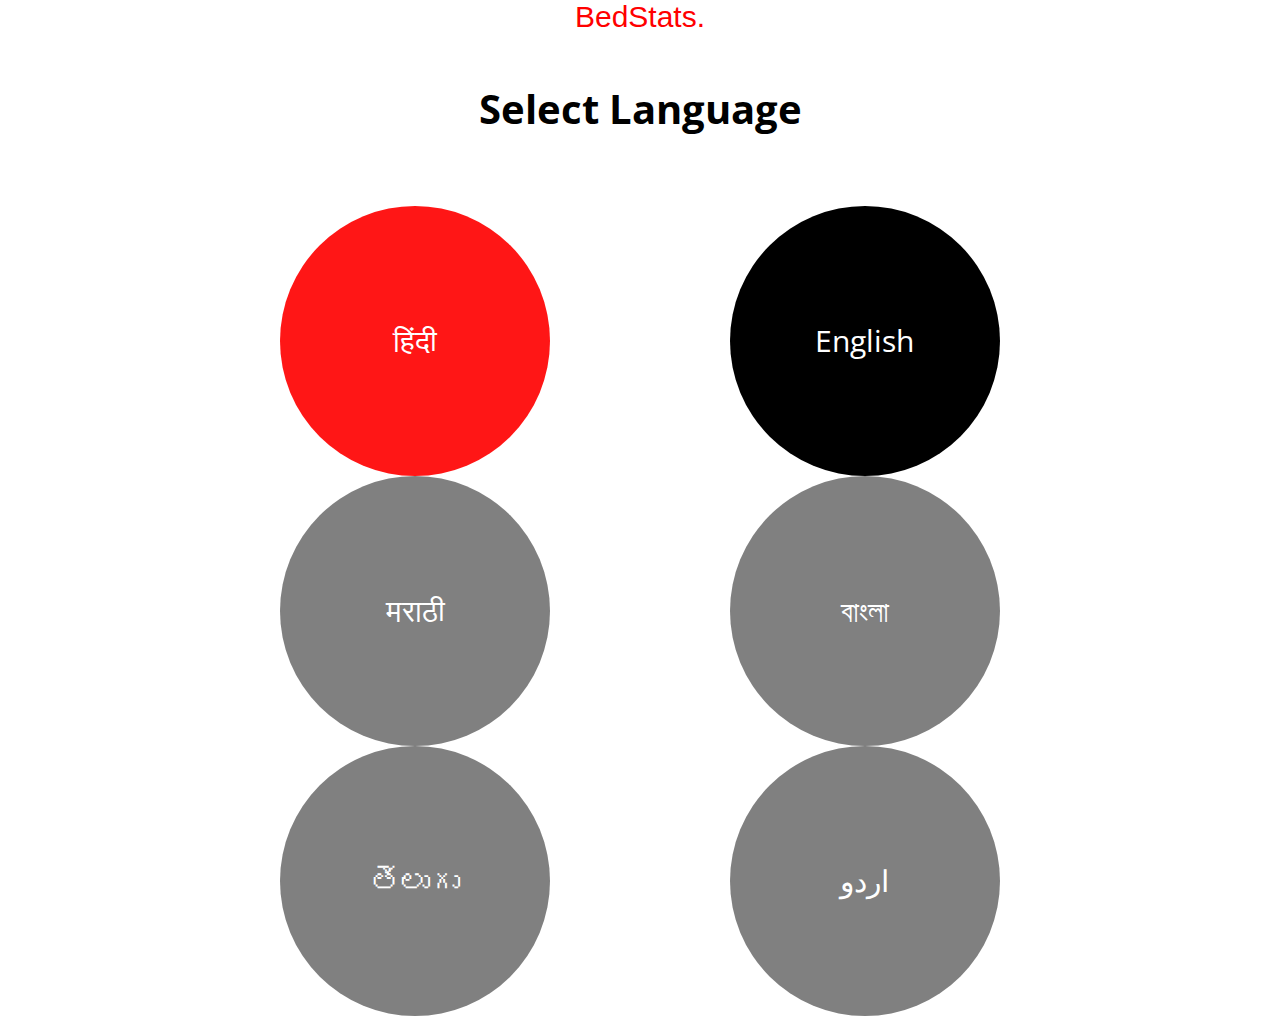
==== index.html @ 481906fa "first commit" ====
<!DOCTYPE html>
<html lang="en">
<head>
    <meta charset="UTF-8">
    <meta http-equiv="X-UA-Compatible" content="IE=edge">
    <meta name="viewport" content="width=device-width, initial-scale=1.0">
    <!-- meta info for favicon compatability -->
    <link rel="apple-touch-icon" sizes="180x180" href="assets/favicon/apple-touch-icon.png">
    <link rel="icon" type="image/png" sizes="32x32" href="assets/favicon/favicon-32x32.png">
    <link rel="icon" type="image/png" sizes="16x16" href="assets/favicon/favicon-16x16.png">
    <link rel="manifest" href="assets/favicon/site.webmanifest">
    <link rel="mask-icon" href="assets/favicon/safari-pinned-tab.svg" color="#5bbad5">
    <meta name="apple-mobile-web-app-title" content="BedStats - Find covid beds in your city now">
    <meta name="application-name" content="BedStats - Find covid beds in your city now">
    <meta name="msapplication-TileColor" content="#ff0000">
    <meta name="theme-color" content="#ffffff">
    <!-- stylesheets -->
    <link rel="apple-touch-startup-image" href="assets/ios_splashscreen.png" />
    <link rel="stylesheet" type="text/css" href="style.css" media="screen"/>
    <link href="https://fonts.googleapis.com/css2?family=Open+Sans:wght@300&display=swap" rel="stylesheet">
    <title>BedStats - Find covid beds in your city now</title>
</head>
<section id="loadingPage">
  <img src="assets/loading.svg" alt="">
</section>
<body>
  <header>
    <p>BedStats.</p>
  </header>
  <h1 style="display: none">BedStats - Find covid beds in your city now</h1>
<div class="caption">
  <h2 id="caption">Select Language</h2>
</div>
<div class="container">
  <div id="lang-1" onclick="triggerNext(this.id)" class="button circle">
    <span>हिंदी</span>
  </div>
  <div id="lang-2" onclick="triggerNext(this.id)" class="button circle">
    <span>English</span>
  </div>
  <div id="lang-3" onclick="triggerNext(this.id)" class="button circle">
    <span>मराठी</span>
  </div>
  <div id="lang-4" onclick="triggerNext(this.id)" class="button circle">
    <span>বাংলা</span>
  </div>
  <div id="lang-5" onclick="triggerNext(this.id)" class="button circle">
    <span>తెలుగు</span>
  </div>
  <div id="lang-6" onclick="triggerNext(this.id)" class="button circle">
    <span>اردو</span>
  </div>
</div>
</body>
<script type="text/javascript" src="/index.js" charset="utf-8"></script>
<script src="hospital-beds.js" charset="utf-8"></script>
</html>
---- style.css ----
@charset "UTF-8";
*, html{
  box-sizing: border-box;
  margin: 0;
  padding: 0;
}
#loadingPage{
  display: none;
  position: fixed;
  height: 100%;
  width: 100%;
  align-items: center;
  justify-content: center;
  z-index: 200;
}
body{
  background: white;/*#628bb6*/
  height: 100%;
  font-family: 'Open Sans', sans-serif;
  font-style: normal;
  transition-duration: 0.5s;
}
header{
  display: flex;
  position: absolute;
  top: 0;
  width: 100%;
  align-items: center;
  justify-content: center;
  color: red;
  font-family: sans-serif;
  font-size: 40px;
  transition-duration: 0.5s;
}
.caption{
  display: flex;
  height: 20vh;
  width: 100%;
  align-items: center;
  justify-content: center;
}
h2{
  font-size: 40px;
  text-align: center;
}
.container{
  display: flex;
  width: 100%;
  height: 80vh;
  padding: 2vw;
  flex-flow: row wrap;
  justify-content: center;
  align-content: space-around;
  text-align: center;
}
.button{
  display: flex;
  margin-right: 7vw;
  margin-left: 7vw;
  justify-content: center;
  align-items: center;
}
.button span{
  color: white;
}
.lang-2{
  font-size: 33px;
}
/* utility */
.circle{
  height: 30vw;
  width: 30vw;
  border-radius: 30vw;
  font-size: 30px;
}
.rectangle{
  width: 100%;
  height: 30vw;
  font-size: 20px;
  border-radius: 6px;
  padding: 4px;
}
.modal-bg{
  display: flex;
  height: 100vh;
  width: 100vw;
  align-items: center;
  justify-content: center;
  background: black;
  opacity: 50%;
  position: absolute;
  top: 0;
  z-index: 100;
}
.modal-container{
  height: 90%;
  width: 90%;
  background: white;
}
/* bedstats layout */
.bedstats-1{
  position: relative;
  height: 40vw;
  top: -20%;
}
.bedstats-2, .bedstats-3 {
  width: 30vw;
  height: auto;
  position: relative;
  top: -50%
}
.bedstats-4{
  position: absolute;
  left: 0;
  top: 60%;
  width: 20vw;
  height: 20vw;
  font-size: 10px
}
.bedstats-5{
  position: absolute;
  bottom: 0;
  height: auto;
}
/* pc and landscape support */
@media screen and (orientation: landscape) {
  header{
    font-size: 30px;
  }
  .caption{
    position: relative;
    top: 2vh;
  }
  .circle{
    height: 30vh;
    width: 30vh;
    border-radius: 30vh;
  }
  .rectangle{
    width: 80%;
    height: 30%;
  }
}
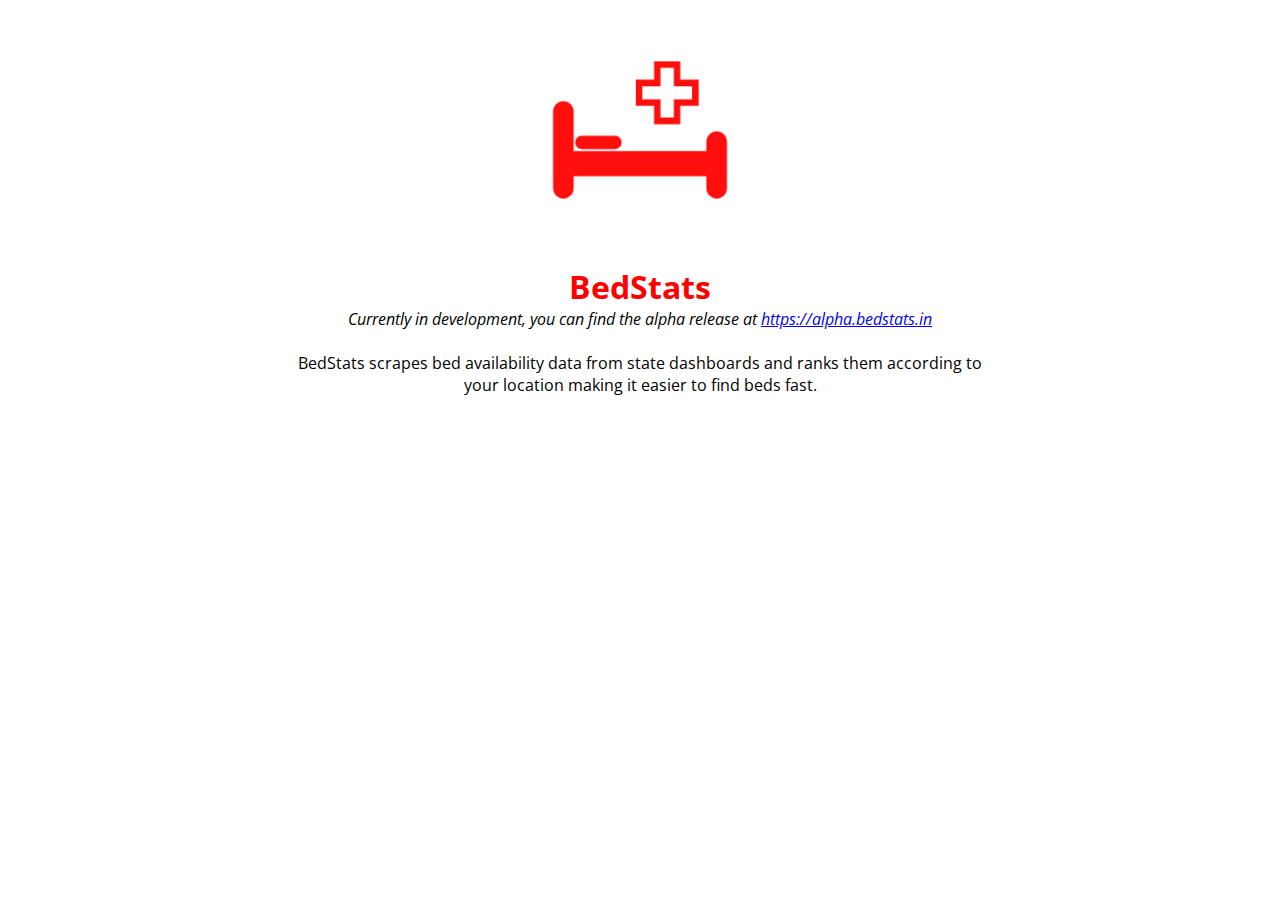
==== commit f333069f: "development info page" ====
--- a/index.html
+++ b/index.html
@@ -1,6 +1,6 @@
 <!DOCTYPE html>
-<html lang="en">
-<head>
+<html lang="en" dir="ltr">
+  <head>
     <meta charset="UTF-8">
     <meta http-equiv="X-UA-Compatible" content="IE=edge">
     <meta name="viewport" content="width=device-width, initial-scale=1.0">
@@ -16,42 +16,45 @@
     <meta name="theme-color" content="#ffffff">
     <!-- stylesheets -->
     <link rel="apple-touch-startup-image" href="assets/ios_splashscreen.png" />
-    <link rel="stylesheet" type="text/css" href="style.css" media="screen"/>
     <link href="https://fonts.googleapis.com/css2?family=Open+Sans:wght@300&display=swap" rel="stylesheet">
     <title>BedStats - Find covid beds in your city now</title>
-</head>
-<section id="loadingPage">
-  <img src="assets/loading.svg" alt="">
-</section>
-<body>
-  <header>
-    <p>BedStats.</p>
-  </header>
-  <h1 style="display: none">BedStats - Find covid beds in your city now</h1>
-<div class="caption">
-  <h2 id="caption">Select Language</h2>
-</div>
-<div class="container">
-  <div id="lang-1" onclick="triggerNext(this.id)" class="button circle">
-    <span>हिंदी</span>
-  </div>
-  <div id="lang-2" onclick="triggerNext(this.id)" class="button circle">
-    <span>English</span>
-  </div>
-  <div id="lang-3" onclick="triggerNext(this.id)" class="button circle">
-    <span>मराठी</span>
-  </div>
-  <div id="lang-4" onclick="triggerNext(this.id)" class="button circle">
-    <span>বাংলা</span>
-  </div>
-  <div id="lang-5" onclick="triggerNext(this.id)" class="button circle">
-    <span>తెలుగు</span>
-  </div>
-  <div id="lang-6" onclick="triggerNext(this.id)" class="button circle">
-    <span>اردو</span>
-  </div>
-</div>
-</body>
-<script type="text/javascript" src="/index.js" charset="utf-8"></script>
-<script src="hospital-beds.js" charset="utf-8"></script>
+  </head>
+  <style media="screen">
+  *, html{
+    box-sizing: border-box;
+    margin: 0;
+    padding: 0;
+  }
+  body{
+    display: block;
+    width: 100vw;
+    height: 100vh;
+  }
+    .page-container{
+      display: block;
+      width: 100%;
+      height: 100%;
+      font-family: Open Sans, sans-serif;
+      text-align: center;
+    }
+    h1{color: red}
+    .description:first-child{
+      font-style: italic;
+    }
+  </style>
+  <body>
+    <section class="page-container">
+      <div class="logo">
+        <img src="assets/logo/bedstats_logo.png" alt="bedstats">
+      </div>
+      <div class="caption">
+        <h1>BedStats</h1>
+      </div>
+      <div class="description">
+        <p style="font-style:italic">Currently in development, you can find the alpha release at <a href="https://alpha.bedstats.in">https://alpha.bedstats.in</a></p><br>
+        <p>BedStats scrapes bed availability data from state dashboards and ranks them according to <br>
+        your location making it easier to find beds fast.</p>
+      </div>
+    </section>
+  </body>
 </html>
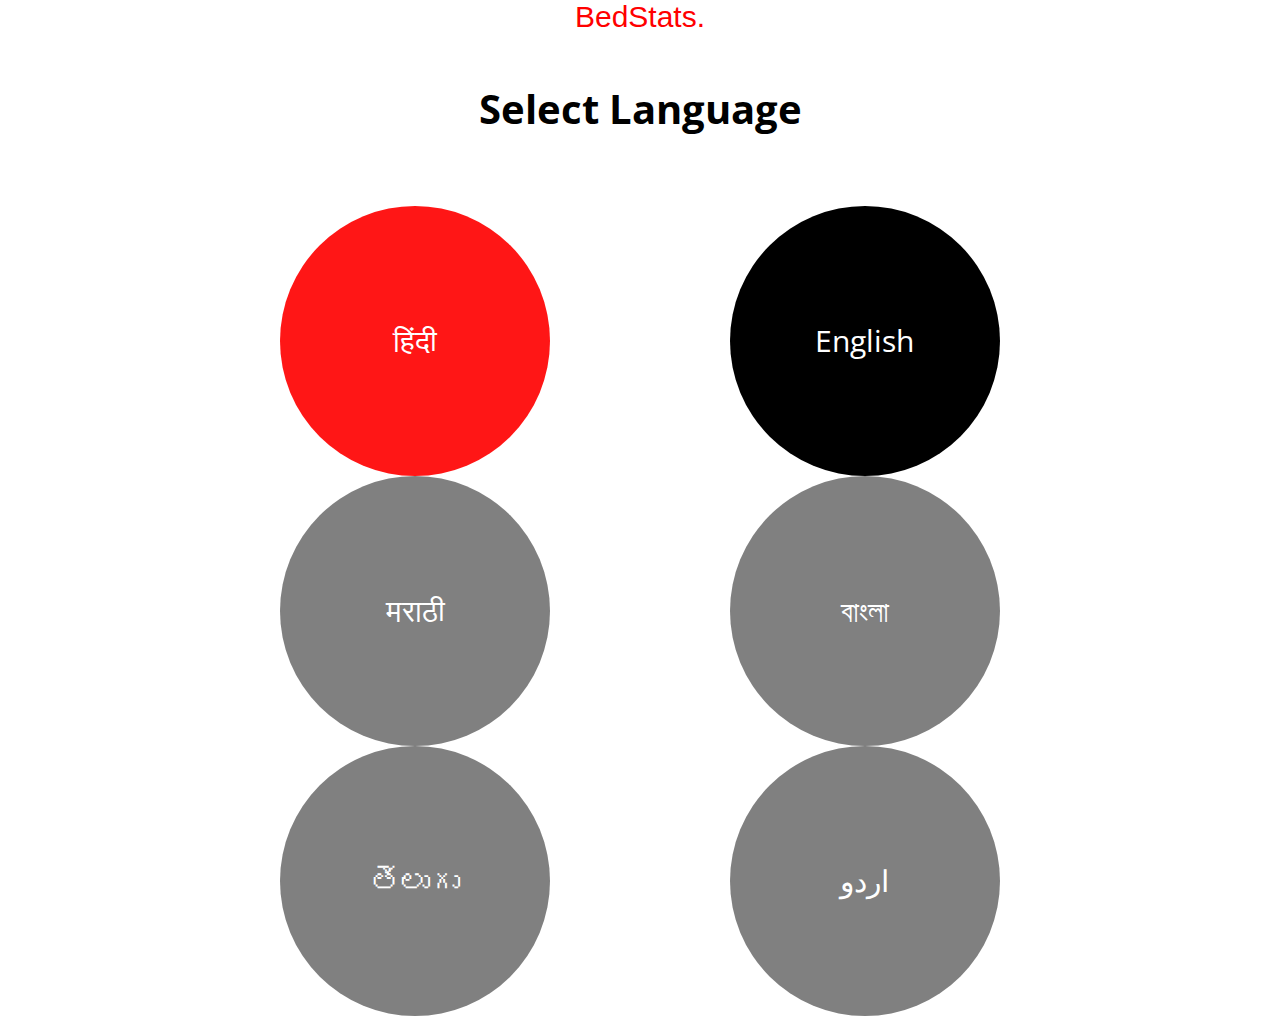
==== commit d424184f: "error notification added" ====
--- a/index.html
+++ b/index.html
@@ -1,6 +1,6 @@
 <!DOCTYPE html>
-<html lang="en" dir="ltr">
-  <head>
+<html lang="en">
+<head>
     <meta charset="UTF-8">
     <meta http-equiv="X-UA-Compatible" content="IE=edge">
     <meta name="viewport" content="width=device-width, initial-scale=1.0">
@@ -16,45 +16,44 @@
     <meta name="theme-color" content="#ffffff">
     <!-- stylesheets -->
     <link rel="apple-touch-startup-image" href="assets/ios_splashscreen.png" />
-    <link href="https://fonts.googleapis.com/css2?family=Open+Sans:wght@300&display=swap" rel="stylesheet">
+    <link rel="stylesheet" type="text/css" href="style.css" media="screen"/>
     <title>BedStats - Find covid beds in your city now</title>
-  </head>
-  <style media="screen">
-  *, html{
-    box-sizing: border-box;
-    margin: 0;
-    padding: 0;
-  }
-  body{
-    display: block;
-    width: 100vw;
-    height: 100vh;
-  }
-    .page-container{
-      display: block;
-      width: 100%;
-      height: 100%;
-      font-family: Open Sans, sans-serif;
-      text-align: center;
-    }
-    h1{color: red}
-    .description:first-child{
-      font-style: italic;
-    }
-  </style>
-  <body>
-    <section class="page-container">
-      <div class="logo">
-        <img src="assets/logo/bedstats_logo.png" alt="bedstats">
+</head>
+<section id="loadingPage" class="loading-overlay">
+  <img class="loading-icon" src="assets/loading.svg" alt="">
+</section>
+<body>
+  <header>
+    <p>BedStats.</p>
+  </header>
+  <h1 style="display: none">BedStats - Find covid beds in your city now</h1>
+  <section class="body-container">
+    <div class="caption">
+      <h2 id="caption">Select Language</h2>
+    </div>
+    <div class="container">
+      <div id="lang-1" onclick="triggerNext(this.id)" class="button circle">
+        <span>हिंदी</span>
       </div>
-      <div class="caption">
-        <h1>BedStats</h1>
+      <div id="lang-2" onclick="triggerNext(this.id)" class="button circle">
+        <span>English</span>
       </div>
-      <div class="description">
-        <p style="font-style:italic">Currently in development, you can find the alpha release at <a href="https://alpha.bedstats.in">https://alpha.bedstats.in</a></p><br>
-        <p>BedStats scrapes bed availability data from state dashboards and ranks them according to <br>
-        your location making it easier to find beds fast.</p>
+      <div id="lang-3" onclick="triggerNext(this.id)" class="button circle">
+        <span>मराठी</span>
       </div>
-    </section>
-  </body>
+      <div id="lang-4" onclick="triggerNext(this.id)" class="button circle">
+        <span>বাংলা</span>
+      </div>
+      <div id="lang-5" onclick="triggerNext(this.id)" class="button circle">
+        <span>తెలుగు</span>
+      </div>
+      <div id="lang-6" onclick="triggerNext(this.id)" class="button circle">
+        <span>اردو</span>
+      </div>
+    </div>
+  </section>
+</body>
+<script type="text/javascript" src="index.js" charset="utf-8"></script>
+<script type="text/javascript" src="hospital-beds.js" charset="utf-8"></script>
+<link href="https://fonts.googleapis.com/css2?family=Open+Sans:wght@300&display=swap" rel="stylesheet">
 </html>
--- a/style.css
+++ b/style.css
@@ -0,0 +1,232 @@
+@charset "UTF-8";
+*, html{
+  box-sizing: border-box;
+  margin: 0;
+  padding: 0;
+}
+.loading-overlay{
+  display: flex;
+  height: 100vh;
+  width: 100vw;
+  position: fixed;
+  background: white;
+  opacity: 0.5;
+  justify-content: center;
+  align-items: center;
+  transition-duration: 0.5s;
+  z-index: 200;
+}
+.overlay-bg{
+  display: flex;
+  height: 100vh;
+  width: 100vw;
+  align-items: center;
+  justify-content: center;
+  background: black;
+  opacity: 50%;
+  position: absolute;
+  top: 0;
+  z-index: 100;
+}
+.overlay-container{
+  height: 90%;
+  width: 90%;
+  background: white;
+}
+.body-container{
+  display: block;
+  position: relative;
+  z-index: 100;
+}
+body{
+  background: white;/*#628bb6*/
+  height: 100%;
+  font-family: 'Open Sans', sans-serif;
+  font-style: normal;
+  transition-duration: 0.5s;
+}
+.message{
+  display: flex;
+  position: fixed;
+  max-width: 100%;
+  height: auto;
+  flex-direction: column;
+  border-bottom-left-radius: 10%;
+  border-bottom-right-radius: 10%;
+  background: #f3f309;
+  word-wrap: break-word;
+  animation: fadeIn 0.5s;
+  -webkit-animation: fadeIn 0.5s;
+  -moz-animation: fadeIn 0.5s;
+  -o-animation: fadeIn 0.5s;
+  -ms-animation: fadeIn 0.5s;
+  z-index: 200;
+}
+.message-type{
+  display: flex;
+  width: 100%;
+  height: auto;
+  padding: 2%;
+  border-bottom-left-radius: 10%;
+  border-bottom-right-radius: 10%;
+  background: #eacc29;
+  color: red;
+}
+.message-body{
+  display: flex;
+  position: relative;
+  width: 100%;
+  height: auto;
+  padding: 2%;
+  background: #f3f309;
+  /* fatal error */
+}
+
+header{
+  display: flex;
+  position: absolute;
+  top: 0;
+  width: 100%;
+  align-items: center;
+  justify-content: center;
+  color: red;
+  font-family: sans-serif;
+  font-size: 40px;
+  transition-duration: 0.5s;
+}
+.caption{
+  display: flex;
+  height: 20vh;
+  width: 100%;
+  align-items: center;
+  justify-content: center;
+}
+h2{
+  font-size: 40px;
+  text-align: center;
+}
+.container{
+  display: flex;
+  width: 100%;
+  height: 80vh;
+  padding: 2vw;
+  flex-flow: row wrap;
+  justify-content: center;
+  align-content: space-around;
+  text-align: center;
+}
+.button{
+  display: flex;
+  margin-right: 7vw;
+  margin-left: 7vw;
+  justify-content: center;
+  align-items: center;
+  cursor: pointer;
+}
+.button span{
+  color: white;
+}
+.lang-2{
+  font-size: 33px;
+}
+/* utility */
+.circle{
+  height: 30vw;
+  width: 30vw;
+  border-radius: 30vw;
+  font-size: 30px;
+}
+.rectangle{
+  width: 100%;
+  height: 30vw;
+  font-size: 20px;
+  border-radius: 6px;
+  padding: 4px;
+}
+
+/* bedstats layout */
+.bedstats-1{
+  position: relative;
+  height: 40vw;
+  top: -20%;
+  pointer-events: none;
+}
+.bedstats-2, .bedstats-3 {
+  width: 30vw;
+  height: auto;
+  position: relative;
+  top: -50%
+}
+.bedstats-4{
+  position: absolute;
+  left: 0;
+  top: 60%;
+  width: 20vw;
+  height: 20vw;
+  font-size: 10px
+}
+.bedstats-5{
+  position: absolute;
+  bottom: 0;
+  height: auto;
+}
+
+td {border: solid black 1px}
+/* TESTING */
+/* alert overlay */
+
+
+/* pc and landscape support */
+@media screen and (orientation: landscape) {
+  header{
+    font-size: 30px;
+  }
+  .caption{
+    position: relative;
+    top: 2vh;
+  }
+  .circle{
+    height: 30vh;
+    width: 30vh;
+    border-radius: 30vh;
+  }
+  .rectangle{
+    width: 80%;
+    height: 30%;
+  }
+  /* bedstats layout */
+  .bedstats-1{
+    position: relative;
+    height: 30vh;
+    top: -15%;
+    pointer-events: none;
+  }
+  .bedstats-2, .bedstats-3 {
+    margin-left: 15vw;
+    margin-right: 15vw;
+    width: 30vh;
+    height: auto;
+    position: relative;
+    top: -35%;
+  }
+  .bedstats-4{
+    position: absolute;
+    left: 4%;
+    top: 70%;
+    width: 20vh;
+    height: 20vh;
+    font-size: 10px
+  }
+  .bedstats-5{
+    position: absolute;
+    width: 20%;
+    background: black!important;
+    bottom: 0;
+    height: auto;
+  }
+}
+/* animation */
+@keyframes fadeIn {
+  0% {opacity:0;}
+  100% {opacity:1;}
+}
